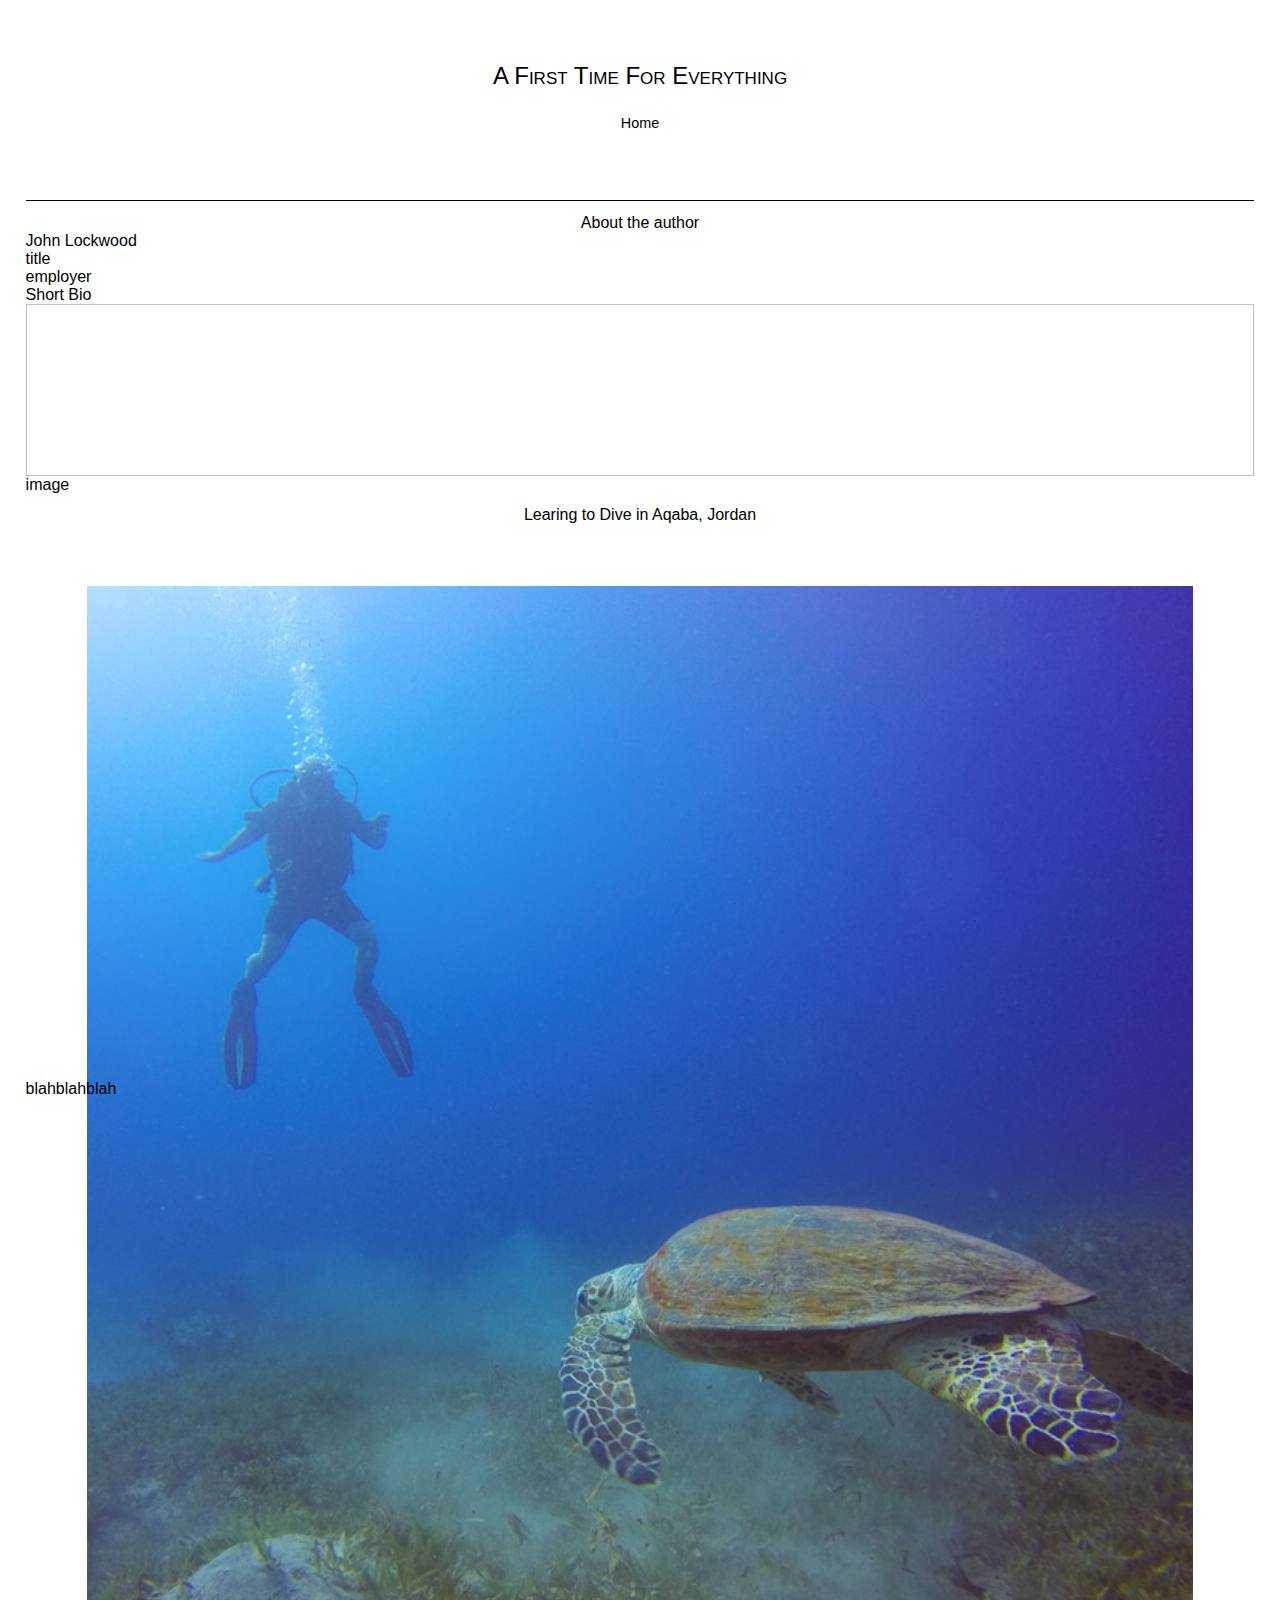
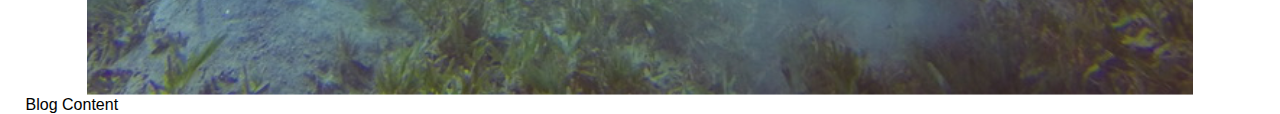
==== blogpost-01.html @ 65386334 "feat: added blogpos" ====
<!doctype html>

<html lang="en">

<head>
  <meta charset="utf-8">
  <title>A First Time For Everything</title>
  <meta name="description" content="A First Time For Everything - BlogPost_01">
  <meta name="author" content="John Lockwood">
  <meta name="viewport" content="width=device-width, initial-scale=1">
  <link rel="stylesheet" href="css/blogpost.css">
</head>

<body id="blogpost">
    <header>
        <h1>A First Time For Everything</h1>
        <nav>
            <a href="index.html">Home</a>
        </nav>
    </header>
    <aside>
        <h2>About the author</h2>
        <p>John Lockwood</p>
        <p>title</p>
        <p>employer</p>
        <p>Short Bio</p>
        <image>image</image>
    </aside>
    <section>
        <h2>Learing to Dive in Aqaba, Jordan</h2>
        <card>
            <img src="images/Turtle-diving.jpeg" alt="Diver with a turtle"></img>
        </card>
        <p>Blog Content</p>
    </section>
    <div class="SocialSharing">
        <p>blah</p>
        <p>blah</p>
        <p>blah</p>
    </div>
</body>
</html>
---- css/blogpost.css ----
@import "clear.css";
@import "style-design.css";

body {
    display: grid;
    height: 95%;
    grid-template-columns: 25% 25% 25% 25%;
    grid-template-rows: 12% 20% 40% 10%;
    grid-template-areas:
    "hd hd hd hd"
    "as as as as"
    "sec sec sec sec"
    "soc soc soc soc";
    margin: 2%;
}

header {
    grid-area: hd;
}


aside {
    grid-area: as;
    display: flex;
    flex-direction: column;
}

section {
    grid-area: sec;
    display: flex;
    flex-direction: column;
}

.SocialSharing {
    grid-area: soc;
    display: flex;
    flex-direction: row;
}
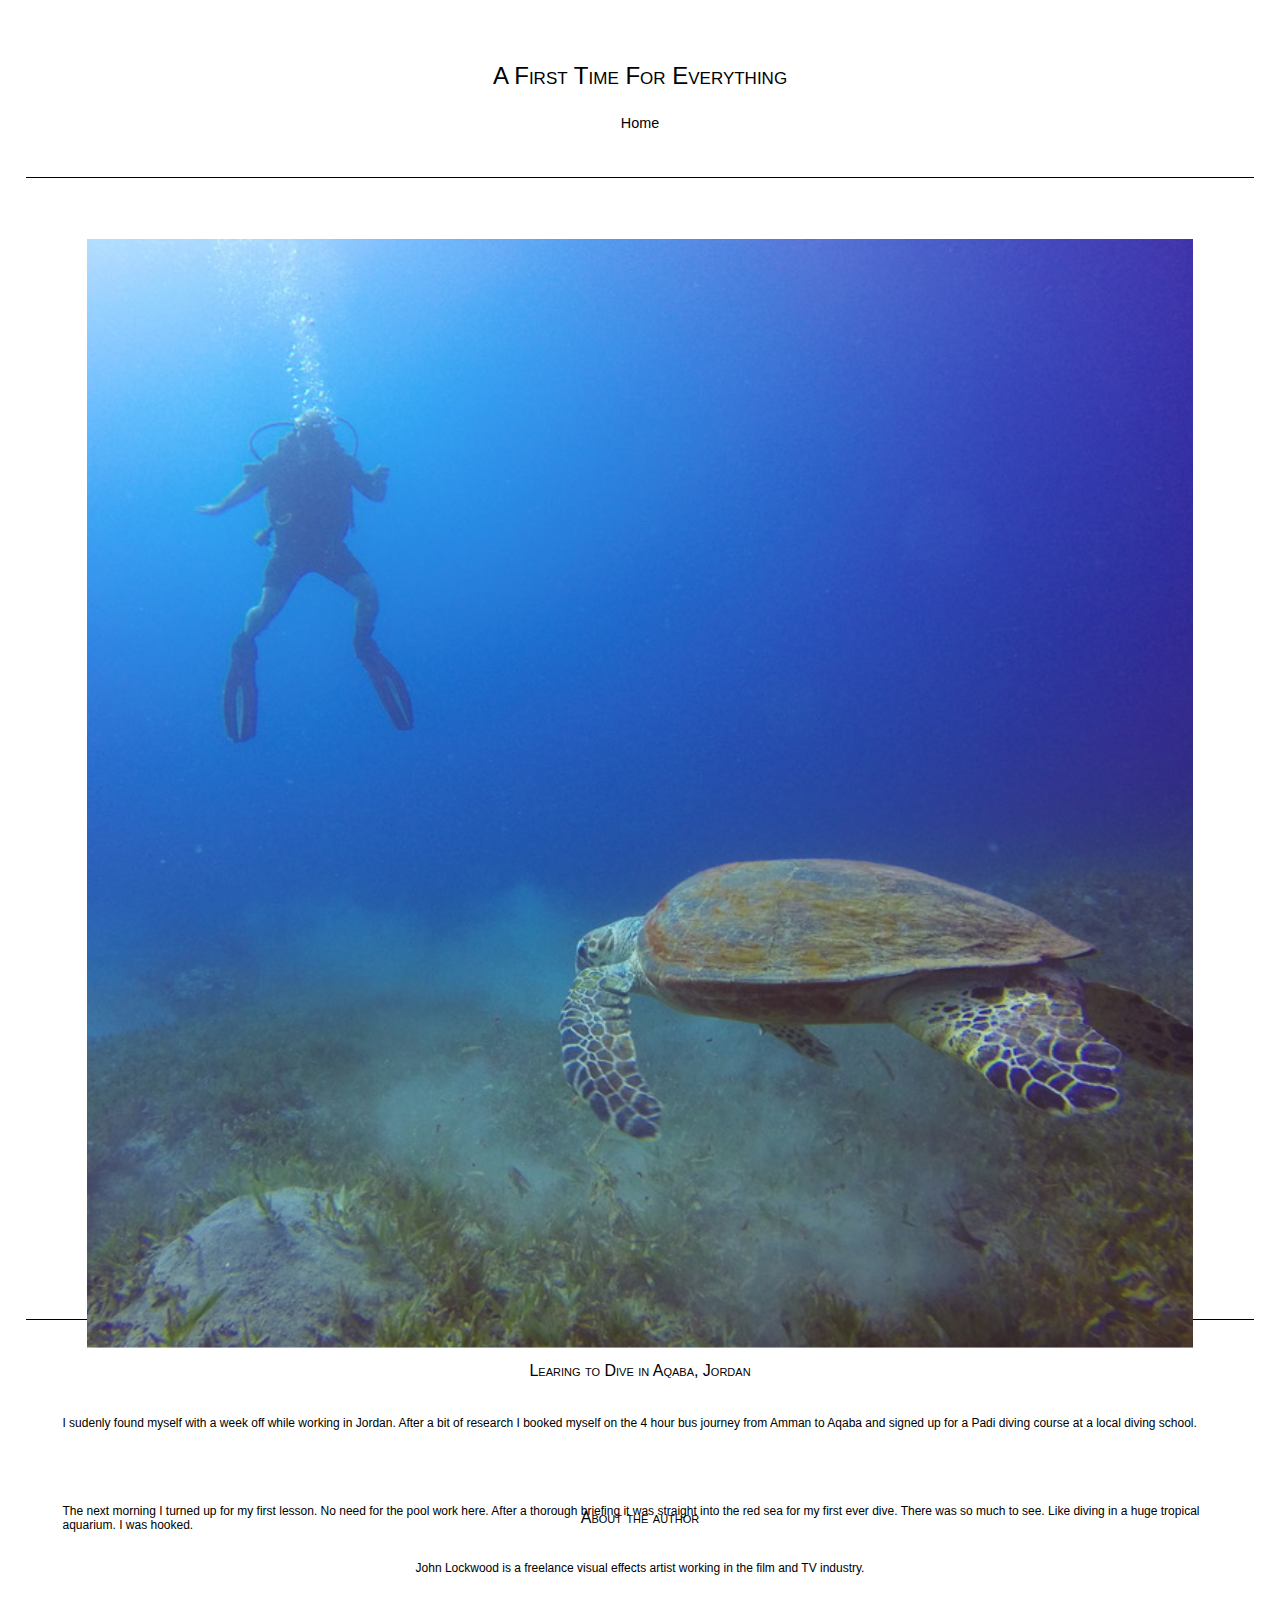
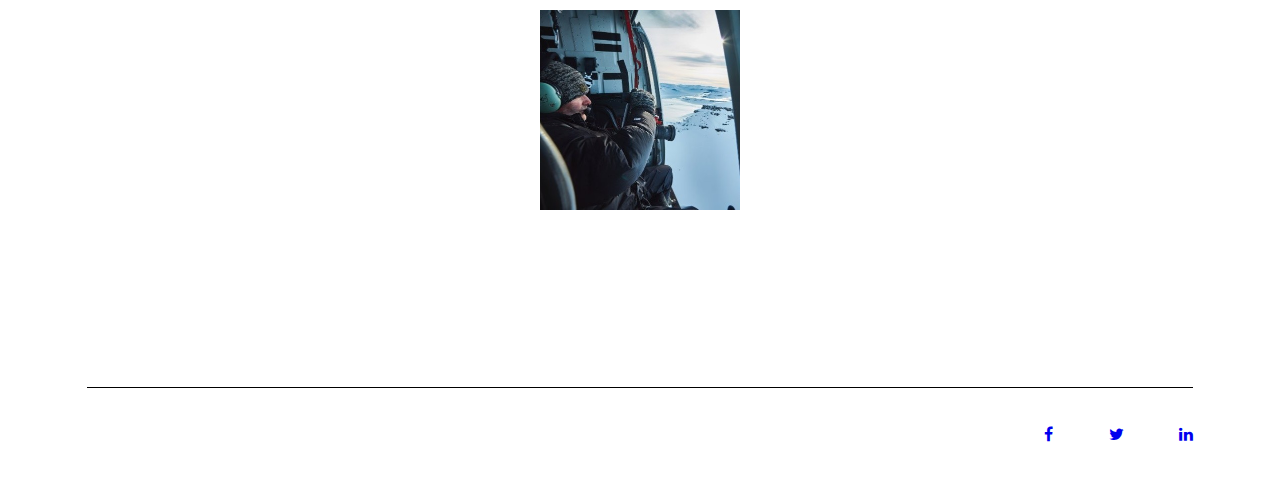
==== commit 72a3977e: "feat: enhanced layout" ====
--- a/blogpost-01.html
+++ b/blogpost-01.html
@@ -9,9 +9,10 @@
   <meta name="author" content="John Lockwood">
   <meta name="viewport" content="width=device-width, initial-scale=1">
   <link rel="stylesheet" href="css/blogpost.css">
+  <link rel="stylesheet" href="https://cdnjs.cloudflare.com/ajax/libs/font-awesome/4.7.0/css/font-awesome.min.css">
 </head>
 
-<body id="blogpost">
+<body class="blogpost">
     <header>
         <h1>A First Time For Everything</h1>
         <nav>
@@ -20,23 +21,31 @@
     </header>
     <aside>
         <h2>About the author</h2>
-        <p>John Lockwood</p>
-        <p>title</p>
-        <p>employer</p>
-        <p>Short Bio</p>
-        <image>image</image>
+        <p>John Lockwood is a freelance visual effects artist
+             working in the film and TV industry.</p>
+        <img src = "images/author.jpg" alt="The Author">
     </aside>
     <section>
-        <h2>Learing to Dive in Aqaba, Jordan</h2>
         <card>
-            <img src="images/Turtle-diving.jpeg" alt="Diver with a turtle"></img>
+            <img src="images/Turtle-diving.jpeg" alt="Diver with a turtle">
         </card>
-        <p>Blog Content</p>
+        <div id="main_text">
+            <h2>Learing to Dive in Aqaba, Jordan</h2>
+            <p>I sudenly found myself with a week off while working in Jordan.
+                After a bit of research I booked myself on the 4 hour bus journey from Amman to Aqaba and signed up for
+                a Padi diving course at a local diving school. 
+            </p>
+            <p>
+                The next morning I turned up for my first lesson. No need for the pool work here.
+                After a thorough briefing it was straight into the red sea for my first ever dive.
+                There was so much to see. Like diving in a huge tropical aquarium. I was hooked.
+            </p>
+        </div>
     </section>
-    <div class="SocialSharing">
-        <p>blah</p>
-        <p>blah</p>
-        <p>blah</p>
-    </div>
+    <footer class="SocialSharing">
+        <a href="#" class="facebook"><i class="fa fa-facebook"></i></a>
+        <a href="#" class="twitter"><i class="fa fa-twitter"></i></a>
+        <a href="#" class="linkedin"><i class="fa fa-linkedin"></i></a>
+    </footer>
 </body>
 </html>--- a/css/blogpost.css
+++ b/css/blogpost.css
@@ -3,13 +3,12 @@
 
 body {
     display: grid;
-    height: 95%;
     grid-template-columns: 25% 25% 25% 25%;
-    grid-template-rows: 12% 20% 40% 10%;
+    grid-template-rows: 8% 60% 35% 5%;
     grid-template-areas:
     "hd hd hd hd"
+    "sec sec sec sec"
     "as as as as"
-    "sec sec sec sec"
     "soc soc soc soc";
     margin: 2%;
 }
@@ -18,11 +17,21 @@
     grid-area: hd;
 }
 
-
 aside {
     grid-area: as;
     display: flex;
     flex-direction: column;
+    align-items: center;
+    justify-content: center;
+}
+
+aside {
+    padding: 3%;
+}
+
+aside img {
+    width: 200px;
+    height: 200px;
 }
 
 section {
@@ -31,8 +40,20 @@
     flex-direction: column;
 }
 
-.SocialSharing {
+section {
+    border-bottom: solid 1px rgb(0, 0, 0);
+}
+
+footer {
+    margin: 0% 5% 0% 5%;
     grid-area: soc;
     display: flex;
     flex-direction: row;
+    align-items: center;
+    justify-content:flex-end;
+    border-top: solid 1px rgb(0, 0, 0);
+}
+
+footer a {
+    margin-left: 5%;
 }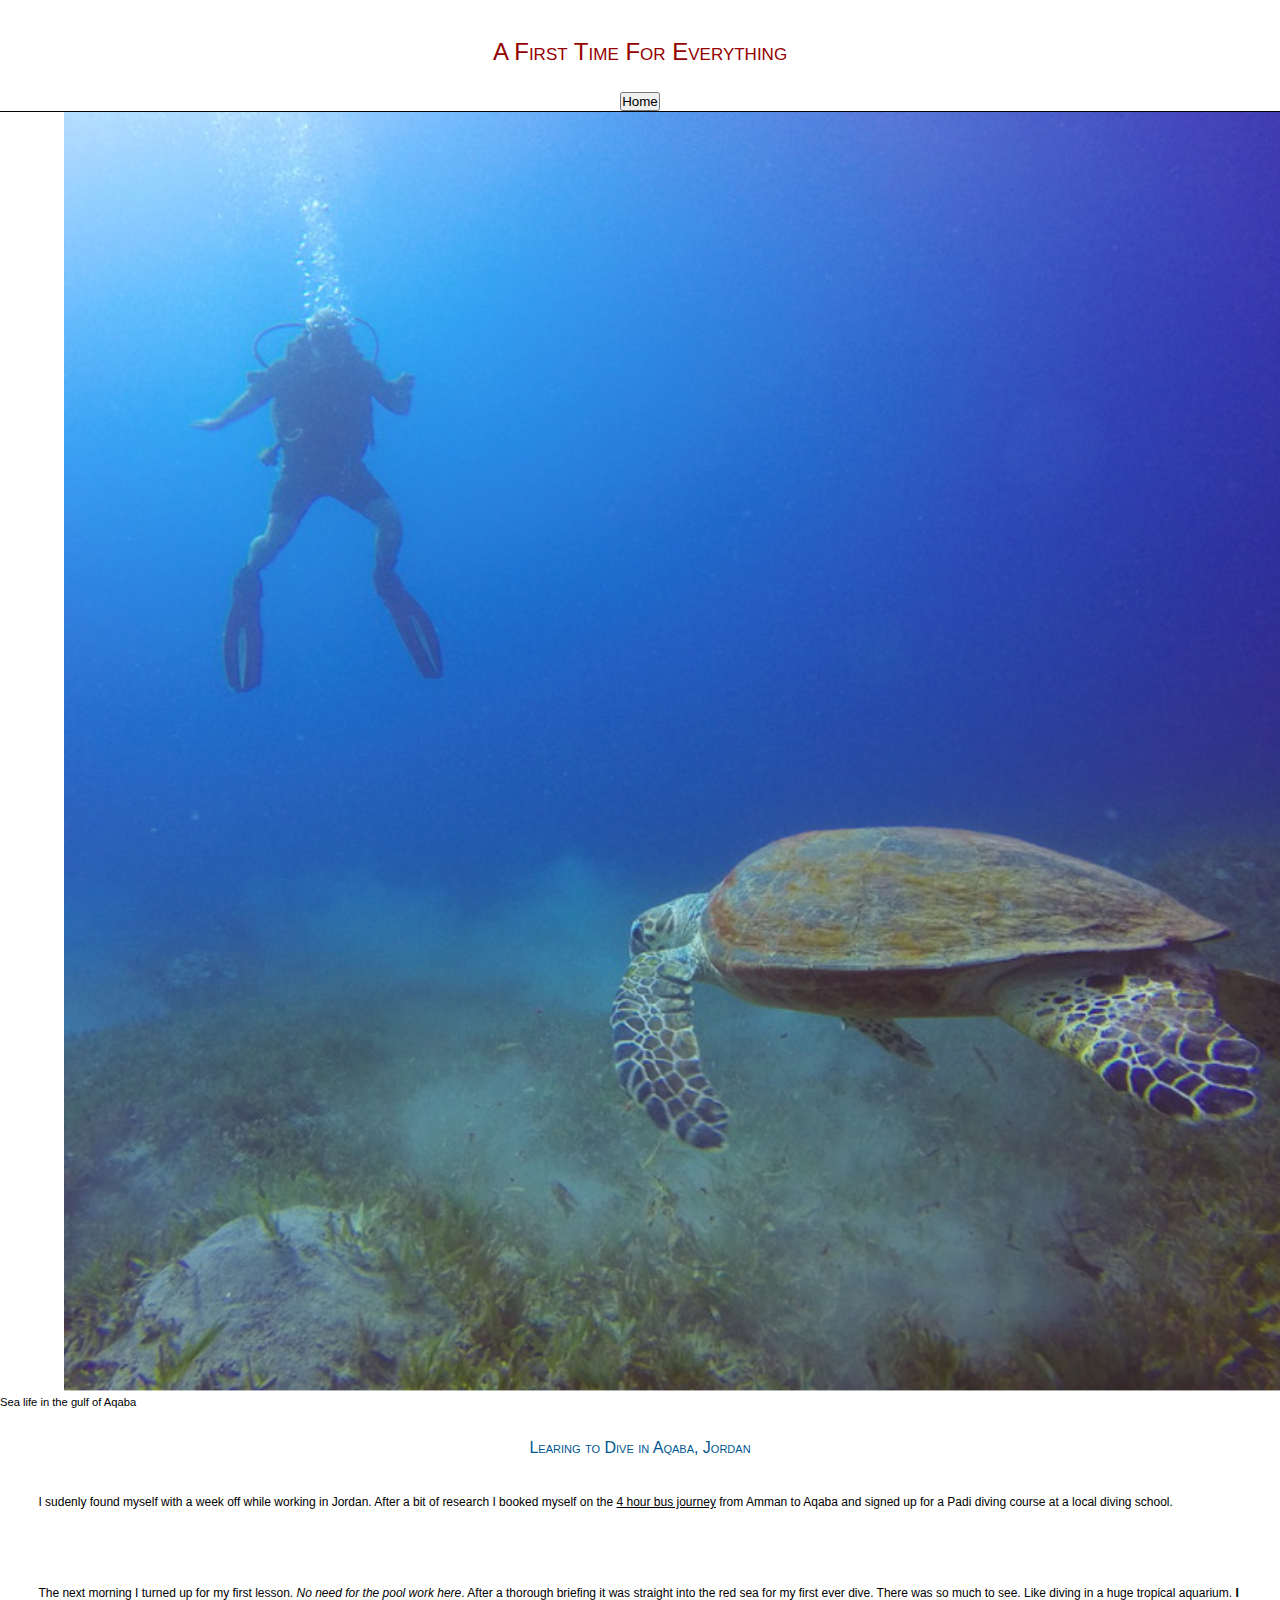
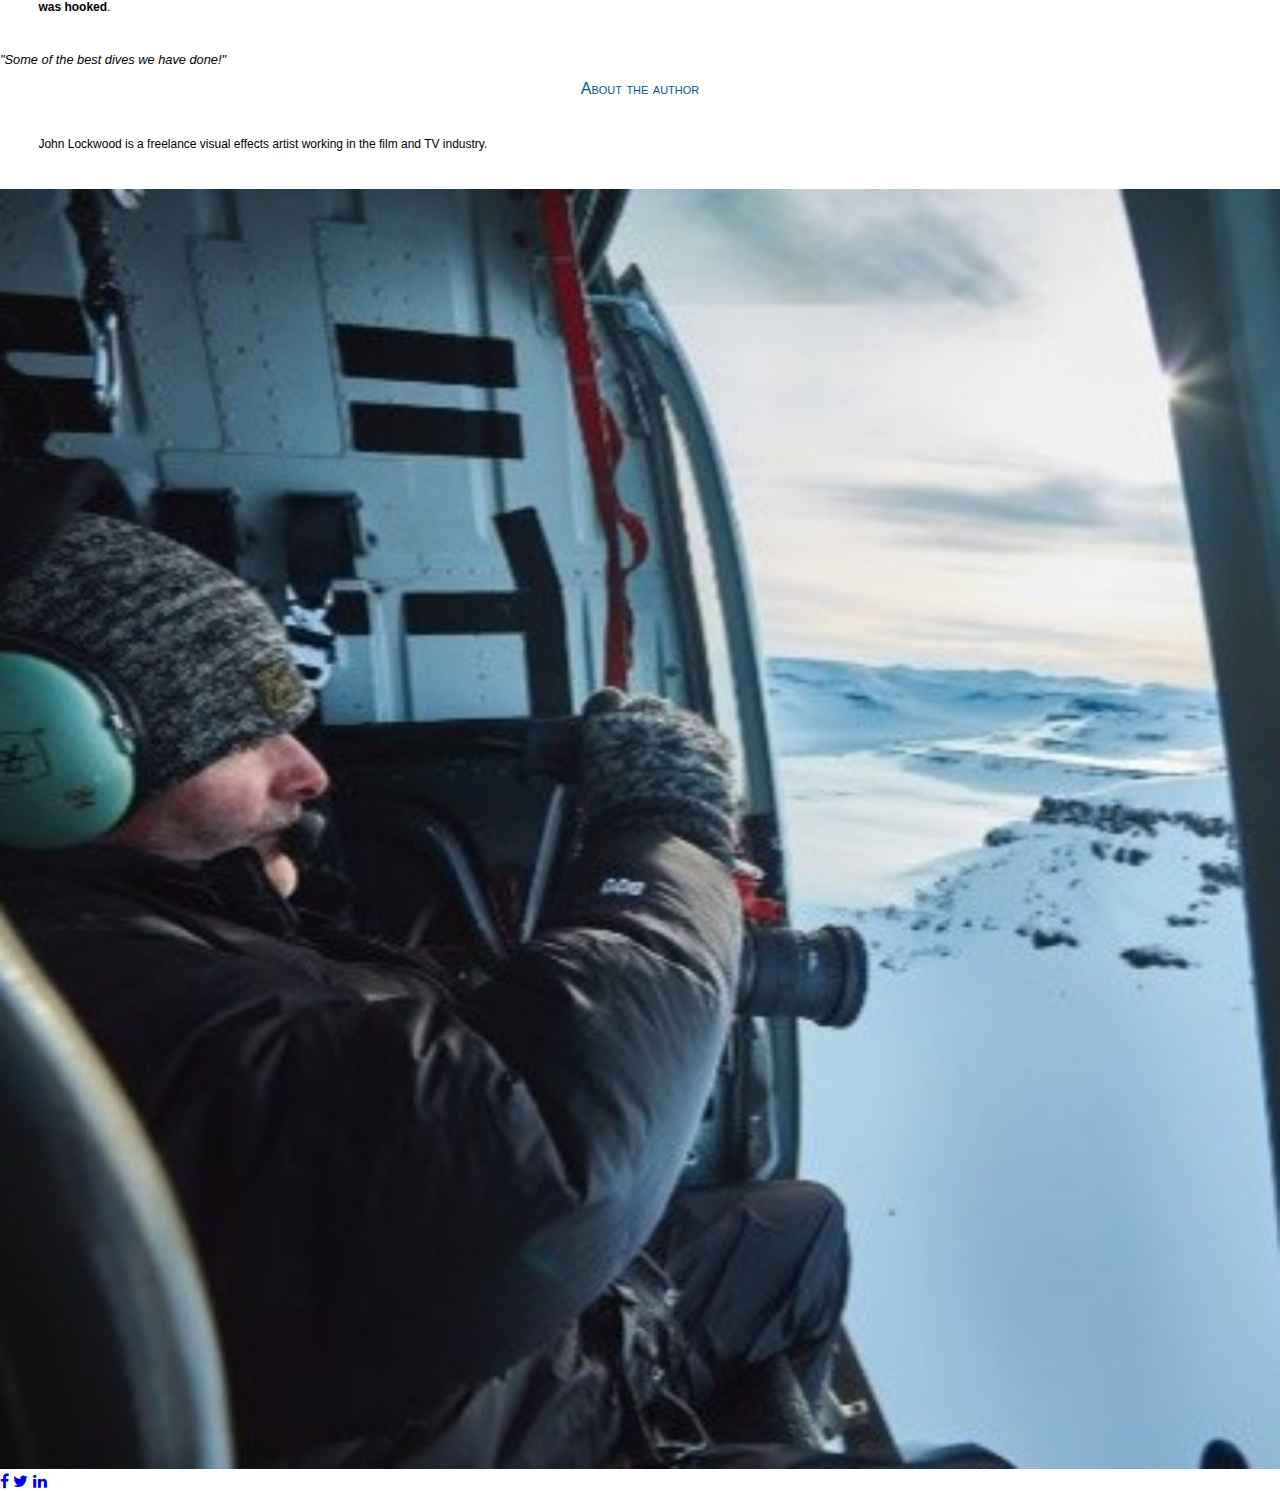
==== commit 256f2f9f: "feat: improved responsive design" ====
--- a/blogpost-01.html
+++ b/blogpost-01.html
@@ -16,32 +16,41 @@
     <header>
         <h1>A First Time For Everything</h1>
         <nav>
-            <a href="index.html">Home</a>
+            <button>
+                <a href="index.html">Home</a>
+            </button>
         </nav>
     </header>
-    <aside>
-        <h2>About the author</h2>
-        <p>John Lockwood is a freelance visual effects artist
-             working in the film and TV industry.</p>
-        <img src = "images/author.jpg" alt="The Author">
-    </aside>
-    <section>
-        <card>
-            <img src="images/Turtle-diving.jpeg" alt="Diver with a turtle">
-        </card>
-        <div id="main_text">
-            <h2>Learing to Dive in Aqaba, Jordan</h2>
-            <p>I sudenly found myself with a week off while working in Jordan.
-                After a bit of research I booked myself on the 4 hour bus journey from Amman to Aqaba and signed up for
-                a Padi diving course at a local diving school. 
-            </p>
-            <p>
-                The next morning I turned up for my first lesson. No need for the pool work here.
-                After a thorough briefing it was straight into the red sea for my first ever dive.
-                There was so much to see. Like diving in a huge tropical aquarium. I was hooked.
-            </p>
-        </div>
-    </section>
+
+    <div class="main">
+        <section class="blog-content">
+            <card>
+                <img src="images/Turtle-diving.jpeg" alt="Diver with a turtle">
+                <figcaption>Sea life in the gulf of Aqaba</figcaption>
+            </card>
+            
+            <div id="main-text">
+                <h2>Learing to Dive in Aqaba, Jordan</h2>
+                <p>I sudenly found myself with a week off while working in Jordan.
+                    After a bit of research I booked myself on the <u>4 hour bus journey</u> from Amman to Aqaba and signed up for
+                    a Padi diving course at a local diving school.
+                </p>
+                <p>
+                    The next morning I turned up for my first lesson. <em>No need for the pool work here</em>.
+                    After a thorough briefing it was straight into the red sea for my first ever dive.
+                    There was so much to see. Like diving in a huge tropical aquarium. <b>I was hooked</b>.
+                </p>
+                <blockquote><em>"Some of the best dives we have done!"</em></blockquote>
+            </div>
+        </section>
+        <aside class="about-author">
+            <h2>About the author</h2>
+            <p>John Lockwood is a freelance visual effects artist
+                working in the film and TV industry.</p>
+            <img src = "images/author.jpg" alt="The Author">
+        </aside>
+    </div>
+
     <footer class="SocialSharing">
         <a href="#" class="facebook"><i class="fa fa-facebook"></i></a>
         <a href="#" class="twitter"><i class="fa fa-twitter"></i></a>
--- a/css/blogpost.css
+++ b/css/blogpost.css
@@ -1,59 +1,4 @@
 @import "clear.css";
 @import "style-design.css";
-
-body {
-    display: grid;
-    grid-template-columns: 25% 25% 25% 25%;
-    grid-template-rows: 8% 60% 35% 5%;
-    grid-template-areas:
-    "hd hd hd hd"
-    "sec sec sec sec"
-    "as as as as"
-    "soc soc soc soc";
-    margin: 2%;
-}
-
-header {
-    grid-area: hd;
-}
-
-aside {
-    grid-area: as;
-    display: flex;
-    flex-direction: column;
-    align-items: center;
-    justify-content: center;
-}
-
-aside {
-    padding: 3%;
-}
-
-aside img {
-    width: 200px;
-    height: 200px;
-}
-
-section {
-    grid-area: sec;
-    display: flex;
-    flex-direction: column;
-}
-
-section {
-    border-bottom: solid 1px rgb(0, 0, 0);
-}
-
-footer {
-    margin: 0% 5% 0% 5%;
-    grid-area: soc;
-    display: flex;
-    flex-direction: row;
-    align-items: center;
-    justify-content:flex-end;
-    border-top: solid 1px rgb(0, 0, 0);
-}
-
-footer a {
-    margin-left: 5%;
-}+@import "blogpost-base.css";
+@import "blogpost-responsive.css";